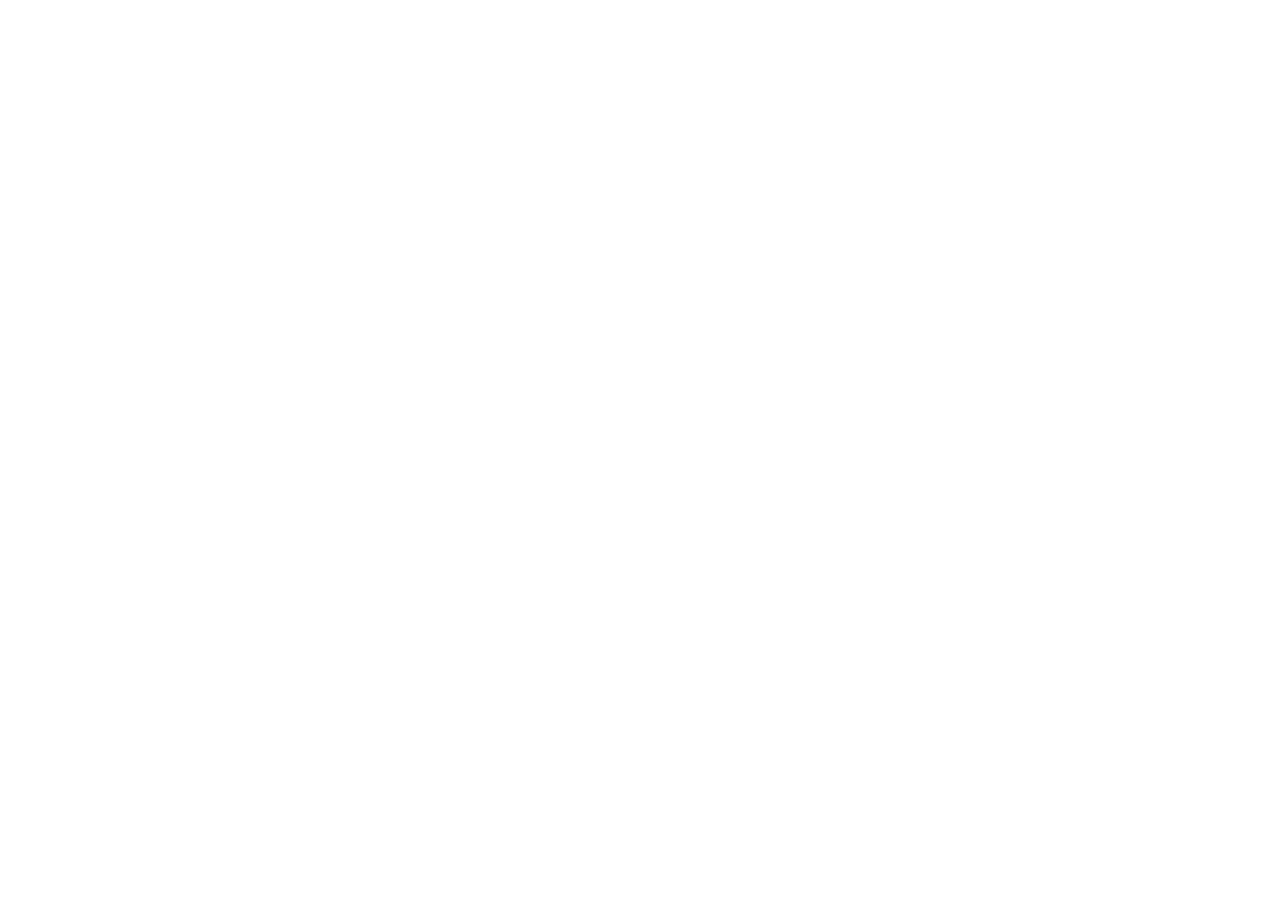
==== index.html @ 0d7b2cea "Create index.html" ====
<!DOCTYPE html>
<html lang="en">
<head>
    <meta charset="UTF-8">
    <meta http-equiv="X-UA-Compatible" content="IE=edge">
    <meta name="viewport" content="width=device-width, initial-scale=1.0">
    <title>Document</title>
</head>
<body>
    
</body>
</html>
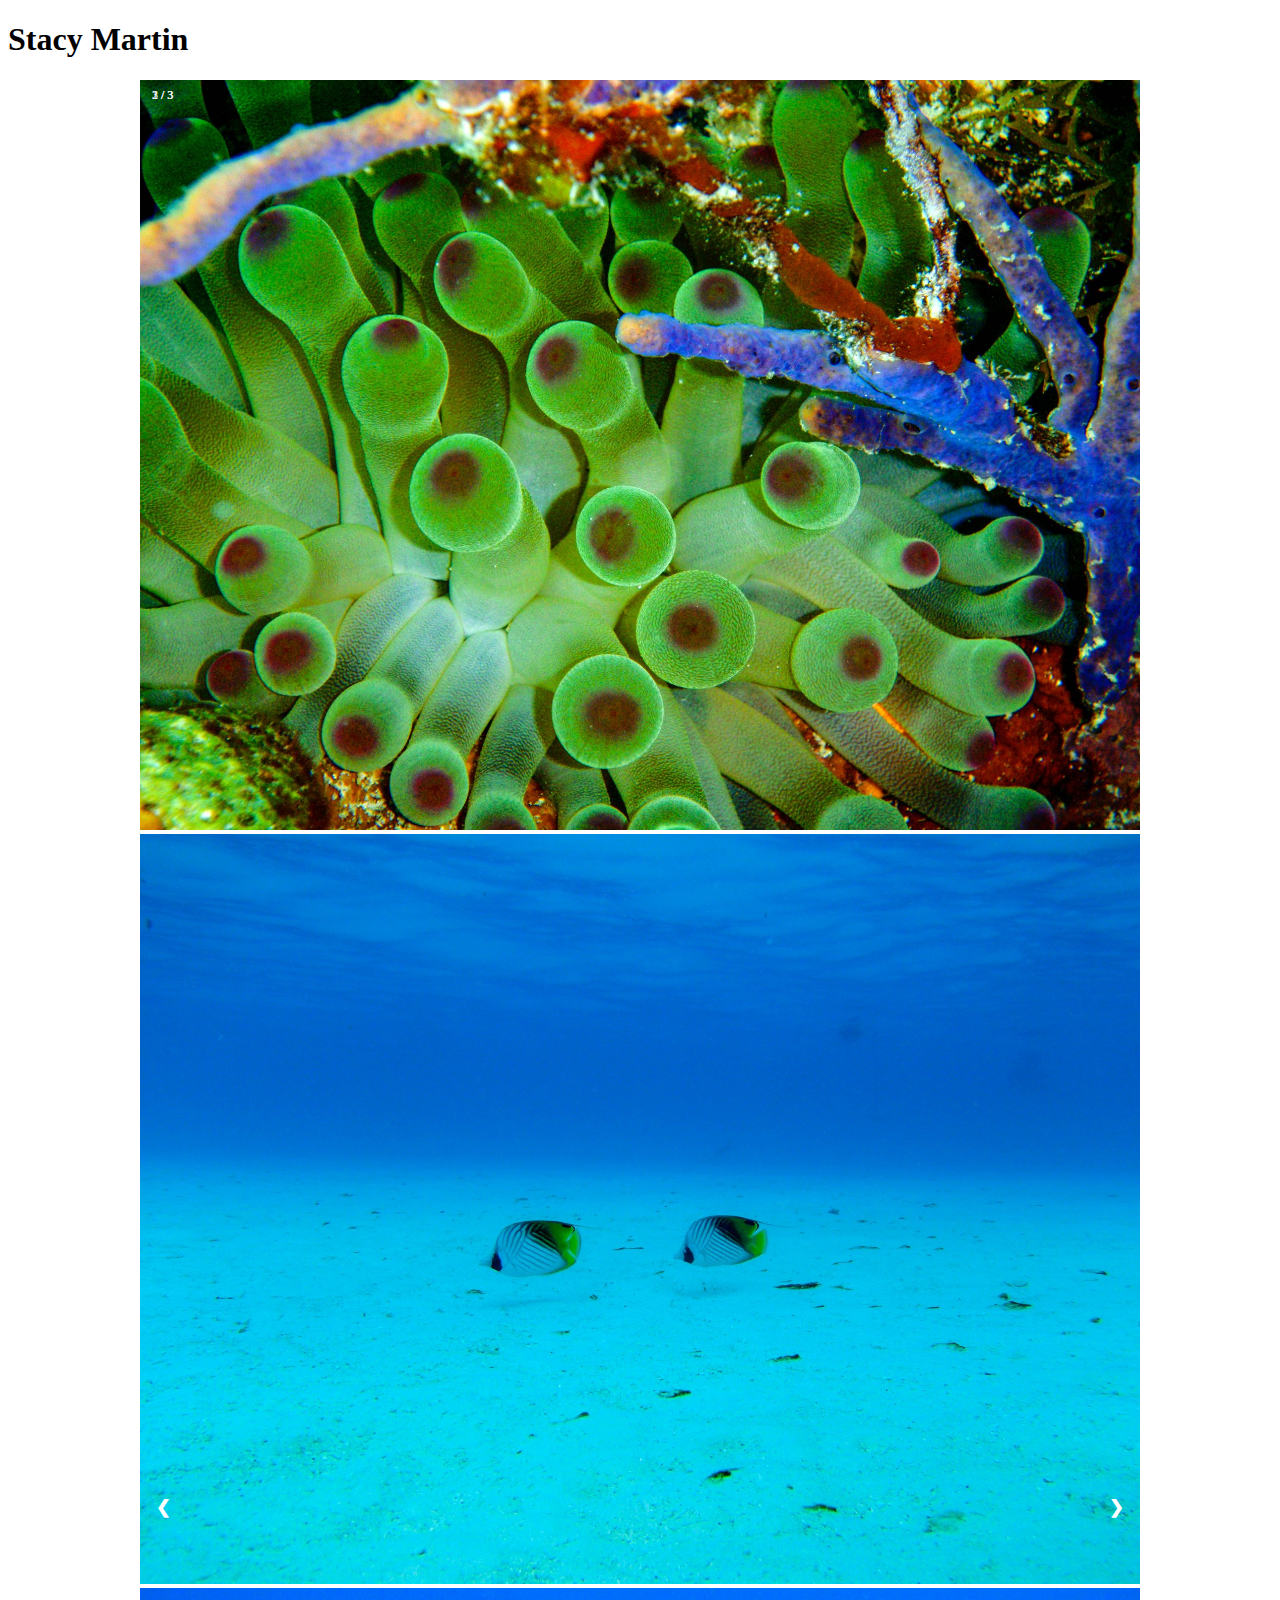
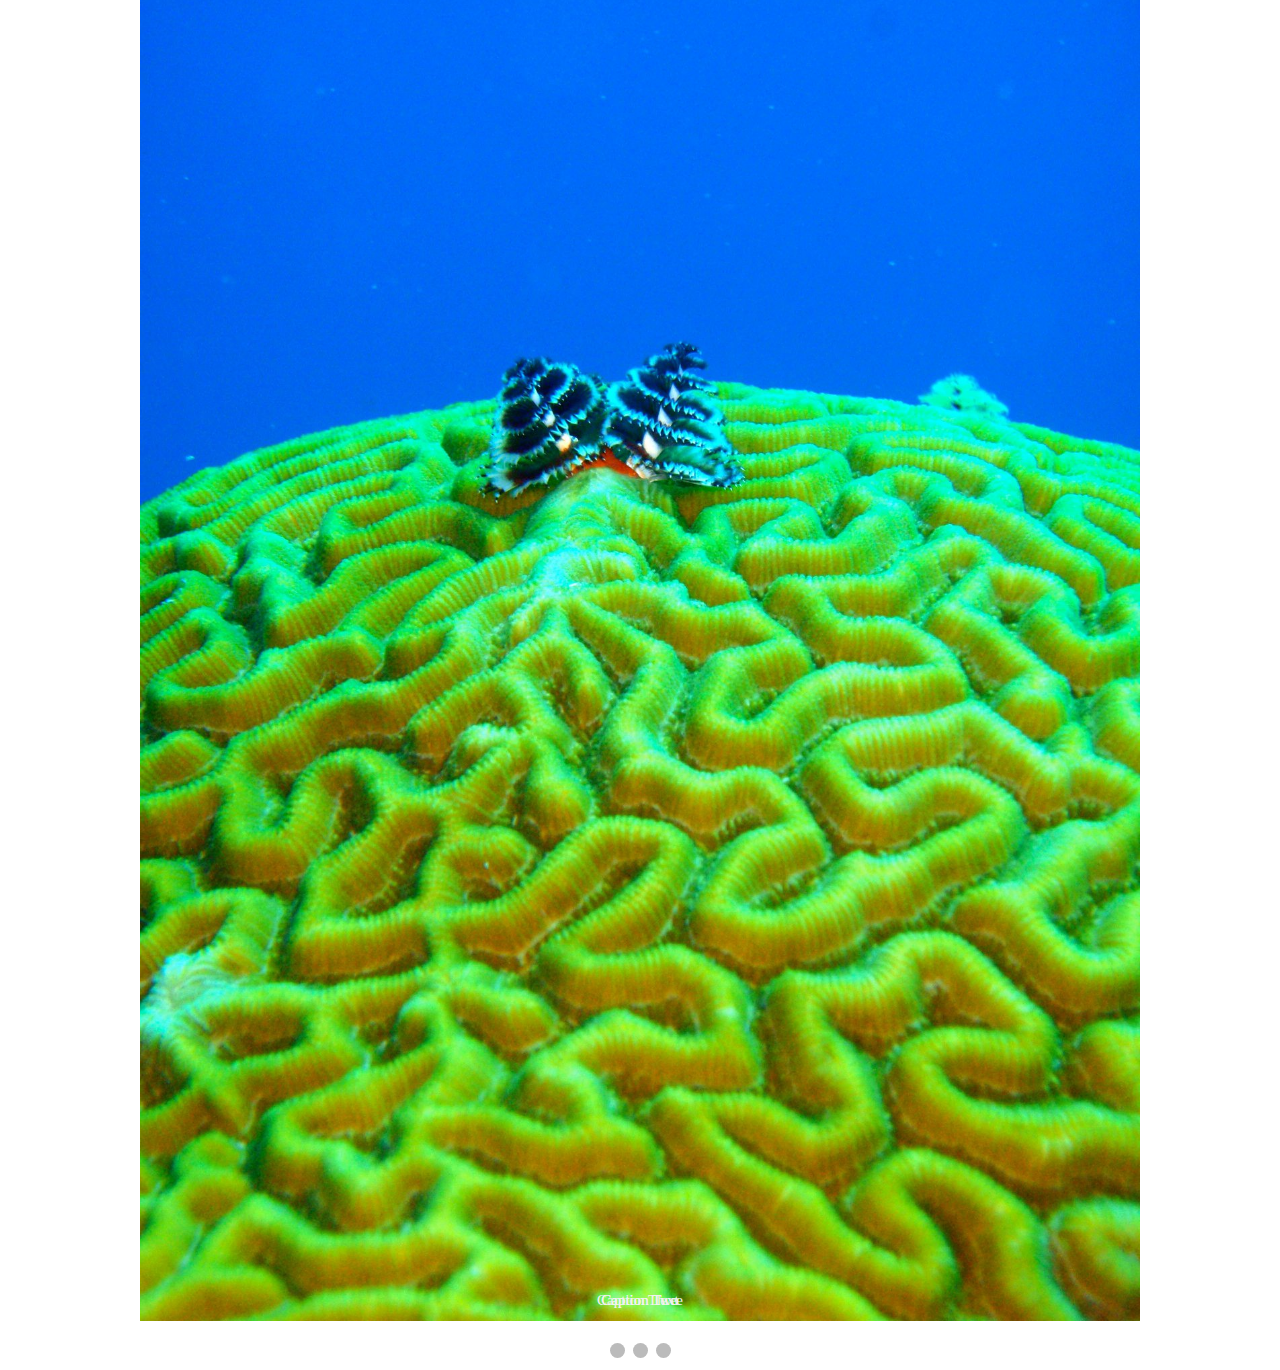
==== commit d7c07096: "restructured files and added images" ====
--- a/index.html
+++ b/index.html
@@ -4,9 +4,59 @@
     <meta charset="UTF-8">
     <meta http-equiv="X-UA-Compatible" content="IE=edge">
     <meta name="viewport" content="width=device-width, initial-scale=1.0">
-    <title>Document</title>
+    <title>SDBM Portfolio</title>
+    <link rel="stylesheet" href="assets/CSS/style.css">
 </head>
+
+
 <body>
+
+    <header>
+
+    <h1>Stacy Martin</h1>
     
+
+    <!-- Slideshow container -->
+<div class="slideshow-container">
+
+    <!-- Full-width images with number and caption text -->
+    <div class="mySlides fade">
+      <div class="numbertext">1 / 3</div>
+      <img src="assets/Images/27788174_595139257491953_6988573274432877963_o.jpg" style="width:100%">
+      <div class="text">Caption Text</div>
+    </div>
+  
+    <div class="mySlides fade">
+      <div class="numbertext">2 / 3</div>
+      <img src="assets/Images/27788231_595143794158166_2456201630593097014_o.jpg" style="width:100%">
+      <div class="text">Caption Two</div>
+    </div>
+  
+    <div class="mySlides fade">
+      <div class="numbertext">3 / 3</div>
+      <img src="assets/Images/27983532_596931950646017_8574523405083148269_o.jpg" style="width:100%">
+      <div class="text">Caption Three</div>
+    </div>
+  
+    <!-- Next and previous buttons -->
+    <a class="prev" onclick="plusSlides(-1)">&#10094;</a>
+    <a class="next" onclick="plusSlides(1)">&#10095;</a>
+  </div>
+  <br>
+  
+  <!-- The dots/circles -->
+  <div style="text-align:center">
+    <span class="dot" onclick="currentSlide(1)"></span>
+    <span class="dot" onclick="currentSlide(2)"></span>
+    <span class="dot" onclick="currentSlide(3)"></span>
+  </div>
+
+    <script src="assets/JS/script.js"></script>
+
+</header>
+
+
 </body>
+
+
 </html>
--- a/assets/CSS/style.css
+++ b/assets/CSS/style.css
@@ -0,0 +1,98 @@
+
+
+* {box-sizing:border-box}
+
+/* Slideshow container */
+.slideshow-container {
+  max-width: 1000px;
+  position: relative;
+  margin: auto;
+}
+
+/* Hide the images by default */
+/* .mySlides {
+  display: none;
+} */
+
+/* Next & previous buttons */
+.prev, .next {
+  cursor: pointer;
+  position: absolute;
+  top: 50%;
+  width: auto;
+  margin-top: -22px;
+  padding: 16px;
+  color: white;
+  font-weight: bold;
+  font-size: 18px;
+  transition: 0.6s ease;
+  border-radius: 0 3px 3px 0;
+  user-select: none;
+}
+
+/* Position the "next button" to the right */
+.next {
+  right: 0;
+  border-radius: 3px 0 0 3px;
+}
+
+/* On hover, add a black background color with a little bit see-through */
+.prev:hover, .next:hover {
+  background-color: rgba(0,0,0,0.8);
+}
+
+/* Caption text */
+.text {
+  color: #f2f2f2;
+  font-size: 15px;
+  padding: 8px 12px;
+  position: absolute;
+  bottom: 8px;
+  width: 100%;
+  text-align: center;
+}
+
+/* Number text (1/3 etc) */
+.numbertext {
+  color: #f2f2f2;
+  font-size: 12px;
+  padding: 8px 12px;
+  position: absolute;
+  top: 0;
+}
+
+/* The dots/bullets/indicators */
+.dot {
+  cursor: pointer;
+  height: 15px;
+  width: 15px;
+  margin: 0 2px;
+  background-color: #bbb;
+  border-radius: 50%;
+  display: inline-block;
+  transition: background-color 0.6s ease;
+}
+
+.active, .dot:hover {
+  background-color: #717171;
+}
+
+/* Fading animation */
+.fade {
+  -webkit-animation-name: fade;
+  -webkit-animation-duration: 1.5s;
+  animation-name: fade;
+  animation-duration: 1.5s;
+}
+
+@-webkit-keyframes fade {
+  from {opacity: .4}
+  to {opacity: 1}
+}
+
+@keyframes fade {
+  from {opacity: .4}
+  to {opacity: 1}
+}
+
+/* stop slideshow CSS */
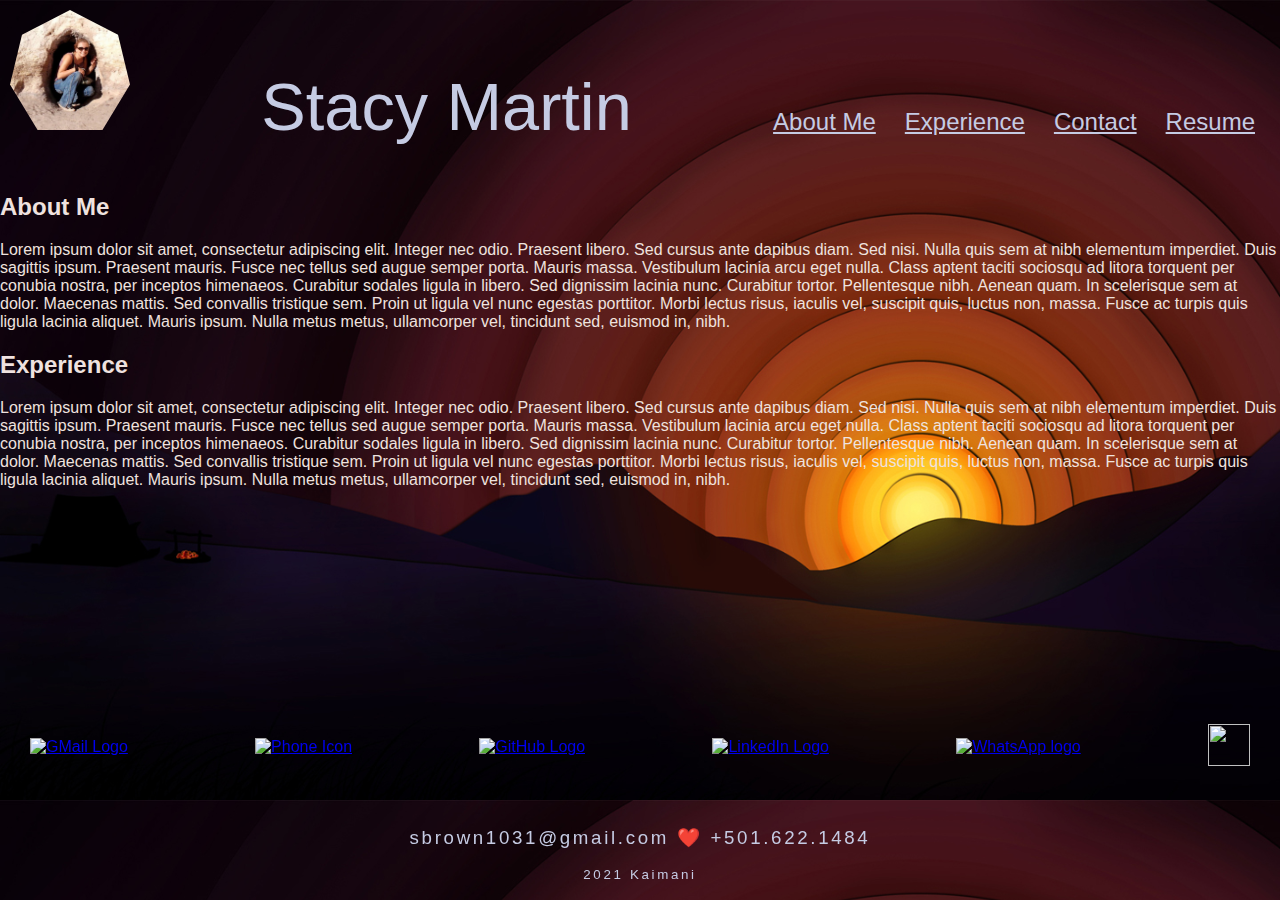
==== commit 876ee496: "changed background, added fonts" ====
--- a/index.html
+++ b/index.html
@@ -6,52 +6,95 @@
     <meta name="viewport" content="width=device-width, initial-scale=1.0">
     <title>SDBM Portfolio</title>
     <link rel="stylesheet" href="assets/CSS/style.css">
+    <link rel="stylesheet" href="https://use.typekit.net/agh7tbr.css">
 </head>
-
 
 <body>
 
+    <!-- <header class="rosesImg"></header> -->
+
     <header>
+        
+        <section class="mug_shot">
+            <img src="assets/Images/24993_1404599230899_6190704_n.jpg" class="float-right" alt="Stacy Martin photo" width="120" height="120"/>
+           </section>    
+        <h1>Stacy Martin</h1>    
+        <nav>
+            <a href="#About Me">About Me</a>
+            <a href="#Experience">Experience</a> 
+            <a href="#Contact">Contact</a> 
+            <a href="resume.html" target="_blank">Resume</a> 
+        </nav>
+    </header>
 
-    <h1>Stacy Martin</h1>
-    
+  
 
-    <!-- Slideshow container -->
-<div class="slideshow-container">
+<main>
 
-    <!-- Full-width images with number and caption text -->
-    <div class="mySlides fade">
-      <div class="numbertext">1 / 3</div>
-      <img src="assets/Images/27788174_595139257491953_6988573274432877963_o.jpg" style="width:100%">
-      <div class="text">Caption Text</div>
-    </div>
-  
-    <div class="mySlides fade">
-      <div class="numbertext">2 / 3</div>
-      <img src="assets/Images/27788231_595143794158166_2456201630593097014_o.jpg" style="width:100%">
-      <div class="text">Caption Two</div>
-    </div>
-  
-    <div class="mySlides fade">
-      <div class="numbertext">3 / 3</div>
-      <img src="assets/Images/27983532_596931950646017_8574523405083148269_o.jpg" style="width:100%">
-      <div class="text">Caption Three</div>
-    </div>
-  
-    <!-- Next and previous buttons -->
-    <a class="prev" onclick="plusSlides(-1)">&#10094;</a>
-    <a class="next" onclick="plusSlides(1)">&#10095;</a>
-  </div>
-  <br>
-  
-  <!-- The dots/circles -->
-  <div style="text-align:center">
-    <span class="dot" onclick="currentSlide(1)"></span>
-    <span class="dot" onclick="currentSlide(2)"></span>
-    <span class="dot" onclick="currentSlide(3)"></span>
-  </div>
+    <section class="About Me" id="About Me">
+        <h2>About Me</h2>
+        <p>
+            Lorem ipsum dolor sit amet, consectetur adipiscing elit. Integer nec odio. Praesent libero. Sed cursus ante dapibus diam. Sed nisi. Nulla quis sem at nibh elementum imperdiet. Duis sagittis ipsum. Praesent mauris. Fusce nec tellus sed augue semper porta. Mauris massa. Vestibulum lacinia arcu eget nulla. Class aptent taciti sociosqu ad litora torquent per conubia nostra, per inceptos himenaeos. 
 
-    <script src="assets/JS/script.js"></script>
+        Curabitur sodales ligula in libero. Sed dignissim lacinia nunc. Curabitur tortor. Pellentesque nibh. Aenean quam. In scelerisque sem at dolor. Maecenas mattis. Sed convallis tristique sem. Proin ut ligula vel nunc egestas porttitor. Morbi lectus risus, iaculis vel, suscipit quis, luctus non, massa. Fusce ac turpis quis ligula lacinia aliquet. Mauris ipsum. Nulla metus metus, ullamcorper vel, tincidunt sed, euismod in, nibh. 
+        </p>
+
+
+    <section class="Experience" id="Experience">
+        <h2>Experience</h2>
+        <p>
+        Lorem ipsum dolor sit amet, consectetur adipiscing elit. Integer nec odio. Praesent libero. Sed cursus ante dapibus diam. Sed nisi. Nulla quis sem at nibh elementum imperdiet. Duis sagittis ipsum. Praesent mauris. Fusce nec tellus sed augue semper porta. Mauris massa. Vestibulum lacinia arcu eget nulla. Class aptent taciti sociosqu ad litora torquent per conubia nostra, per inceptos himenaeos. 
+
+        Curabitur sodales ligula in libero. Sed dignissim lacinia nunc. Curabitur tortor. Pellentesque nibh. Aenean quam. In scelerisque sem at dolor. Maecenas mattis. Sed convallis tristique sem. Proin ut ligula vel nunc egestas porttitor. Morbi lectus risus, iaculis vel, suscipit quis, luctus non, massa. Fusce ac turpis quis ligula lacinia aliquet. Mauris ipsum. Nulla metus metus, ullamcorper vel, tincidunt sed, euismod in, nibh. 
+        </p>
+    </section>
+
+    <section class="contact" id="Contact">
+            <a href="mailto:sbrown1031@gmail.com">
+                <img src="assets/Images/google-gmail-128.webp" alt="GMail Logo"
+                style="width:42px;height:42px;">
+            </a>
+            <a href="tel:+501.622.1484">
+                <img src="assets/Images/phone-call-128.webp" alt="Phone Icon"
+                style="width:42px;height:42px;">
+            </a>
+            <a href="https://www.github.com/Eagle-Ray" target="_blank">
+                <img src="assets/Images/github-128.webp" alt="GitHub Logo"
+                style="width:42px;height:42px;border:5px white">
+            </a>
+            <a href="https://www.linkedin.com/in/stacy-brown-81b198204/" target="_blank">
+                <img src="assets/Images/Social-media_LinkedIn-128.webp" alt="LinkedIn Logo"
+                style="width:42px;height:42px;">
+            </a>
+            <a href="https://api.whatsapp.com/send?phone=5016221484" target="_blank">
+                <img src="assets/Images/social_media_applications_23-whatsapp-128.webp" alt="WhatsApp logo"
+                style="width:42px;height:42px;">
+            </a>
+            <a href="https://www.facebook.com/kaimanimarinetours" target="_blank">
+                <img src="assets/Images/Colored_Facebook3_svg-128.webp" alt'"Facebook Logo"
+                style="width:42px;height:42px;">
+            </a>
+    </section>
+
+ 
+</main>
+
+
+ <footer>
+     <h3>sbrown1031@gmail.com   ❤️️   +501.622.1484</h3>
+     <h4>2021 Kaimani</h4>
+ </footer>
+
+ <!-- tried to do a slideshow -->
+      <!-- <div class="carousel"> -->
+        <!-- <a class="carousel-item" href="#one!"><img src="assets/Images/27788174_595139257491953_6988573274432877963_o.jpg"></a> -->
+        <!-- <a class="carousel-item" href="#two!"><img src="assets/Images/27788231_595143794158166_2456201630593097014_o.jpg"></a> -->
+        <!-- <a class="carousel-item" href="#three!"><img src="assets/Images/27983532_596931950646017_8574523405083148269_o.jpg"></a> -->
+        <!-- <a class="carousel-item" href="#four!"><img src="assets/Images/60438274_882922318713644_3202219734909059072_n.jpg"></a> -->
+        <!-- <a class="carousel-item" href="#five!"><img src="assets/Images/72279243_985119858493889_8203788715370217472_n.jpg"></a> -->
+      <!-- </div> -->
+
+      <script src="assets/JS/script.js"></script>
 
 </header>
 
--- a/assets/CSS/style.css
+++ b/assets/CSS/style.css
@@ -2,97 +2,129 @@
 
 * {box-sizing:border-box}
 
-/* Slideshow container */
-.slideshow-container {
-  max-width: 1000px;
-  position: relative;
-  margin: auto;
+body {
+  background-image: url("../Images/32-325791_free-high-resolution-graphic-backgrounds-high-resolution-abstract.jpg");
+  background-size: cover;
+  /* background-color: wheat; */
+  margin: 0;
+  /* opacity: 60%; */
+  /* background-blend-mode: luminosity; */
 }
 
-/* Hide the images by default */
-/* .mySlides {
-  display: none;
-} */
-
-/* Next & previous buttons */
-.prev, .next {
-  cursor: pointer;
-  position: absolute;
-  top: 50%;
-  width: auto;
-  margin-top: -22px;
-  padding: 16px;
-  color: white;
-  font-weight: bold;
-  font-size: 18px;
-  transition: 0.6s ease;
-  border-radius: 0 3px 3px 0;
-  user-select: none;
+.mug_shot {
+  clip-path: polygon(50% 0%, 90% 20%, 100% 60%, 75% 100%, 25% 100%, 0% 60%, 10% 20%);
+  /* border: black; */
+  /* border-style: groove; */
 }
 
-/* Position the "next button" to the right */
-.next {
-  right: 0;
-  border-radius: 3px 0 0 3px;
+header{
+  display: flex;
+  justify-content: space-between;
+  /* background-color: #36454F; */
+  padding: 10px;
+  align-items:baseline;
 }
 
-/* On hover, add a black background color with a little bit see-through */
-.prev:hover, .next:hover {
-  background-color: rgba(0,0,0,0.8);
+/* Stacy Martin  */
+header h1 {
+  font-size: 50pt;
+  font-family: reklame-script, sans-serif;
+  font-style: normal;
+  font-weight: 400;
+  color: #c5cbe3;
+  padding: 10px;
+  line-height: 1pt;
 }
 
-/* Caption text */
-.text {
-  color: #f2f2f2;
-  font-size: 15px;
-  padding: 8px 12px;
-  position: absolute;
-  bottom: 8px;
+/* Links to About Me, Experience, Contact, Resume */
+header nav a {
+  font-size: 24px;
+  font-family: reklame-script, sans-serif;
+  font-style: normal;
+  font-weight: 400;
+  padding: 10px;
+  color: #c5cbe3;
+  margin-right: 5px;
+  align-items: center;
+}
+
+nav a:hover {color: lightcoral}
+
+/* .rosesImg {
+  height: 200px;
+  width: 100%;
+  background-image: url("../Images/14707024_10210303741125812_1603463890066332308_o.jpg");
+  background-size: cover;
+  background-position:initial;
+  /* opacity: 80%; */
+/* } */
+
+/* .butterflyfish {
+  height: 250px;
+  width: 100%;
+  margin-bottom: 25px;
+  background-image: url("../Images/27788231_595143794158166_2456201630593097014_o.jpg");
+  background-size: cover;
+  background-position: center;
+} */ 
+
+
+main {
+  color: #efe2df;
+  font-family: korolev, sans-serif;
+  font-style: normal;
+  font-weight: 500;
+}
+
+h2 {
+  font-family: proxima-nova, sans-serif;
+  font-weight: 700;
+  font-style: normal;
+}
+
+.contact {
+  display: flex;
+  justify-content: space-between;
+  /* background-color: #36454F; */
+  padding: 30px;
+  align-items: center;
+  /* color: #b29700 */
+  position: fixed;
+  left: 0;
+  bottom: 100px;
+  width: 100%;
+  /* text-align: center;
+  border: white; */
+}
+
+footer {
+  position: fixed;
+  left: 0;
+  bottom: 0;
   width: 100%;
   text-align: center;
 }
 
-/* Number text (1/3 etc) */
-.numbertext {
-  color: #f2f2f2;
-  font-size: 12px;
-  padding: 8px 12px;
-  position: absolute;
-  top: 0;
+footer h3 {
+  /* padding: 0px; */
+  /* clear: both; */
+  font-family: reklame-script, sans-serif;
+  font-style: normal;
+  font-weight: 200;
+  letter-spacing: 2pt;
+  text-align: center;
+  color: #c5cbe3
 }
 
-/* The dots/bullets/indicators */
-.dot {
-  cursor: pointer;
-  height: 15px;
-  width: 15px;
-  margin: 0 2px;
-  background-color: #bbb;
-  border-radius: 50%;
-  display: inline-block;
-  transition: background-color 0.6s ease;
+footer h4 {
+  padding: 0px,10px,10px,10px;
+  clear: both;
+  font-family: reklame-script, sans-serif;
+  font-style: normal;
+  font-weight: 200;
+  text-align: center;
+  font-size: 10pt;
+  letter-spacing: 2pt;
+  color: #c5cbe3
 }
 
-.active, .dot:hover {
-  background-color: #717171;
-}
-
-/* Fading animation */
-.fade {
-  -webkit-animation-name: fade;
-  -webkit-animation-duration: 1.5s;
-  animation-name: fade;
-  animation-duration: 1.5s;
-}
-
-@-webkit-keyframes fade {
-  from {opacity: .4}
-  to {opacity: 1}
-}
-
-@keyframes fade {
-  from {opacity: .4}
-  to {opacity: 1}
-}
-
-/* stop slideshow CSS */
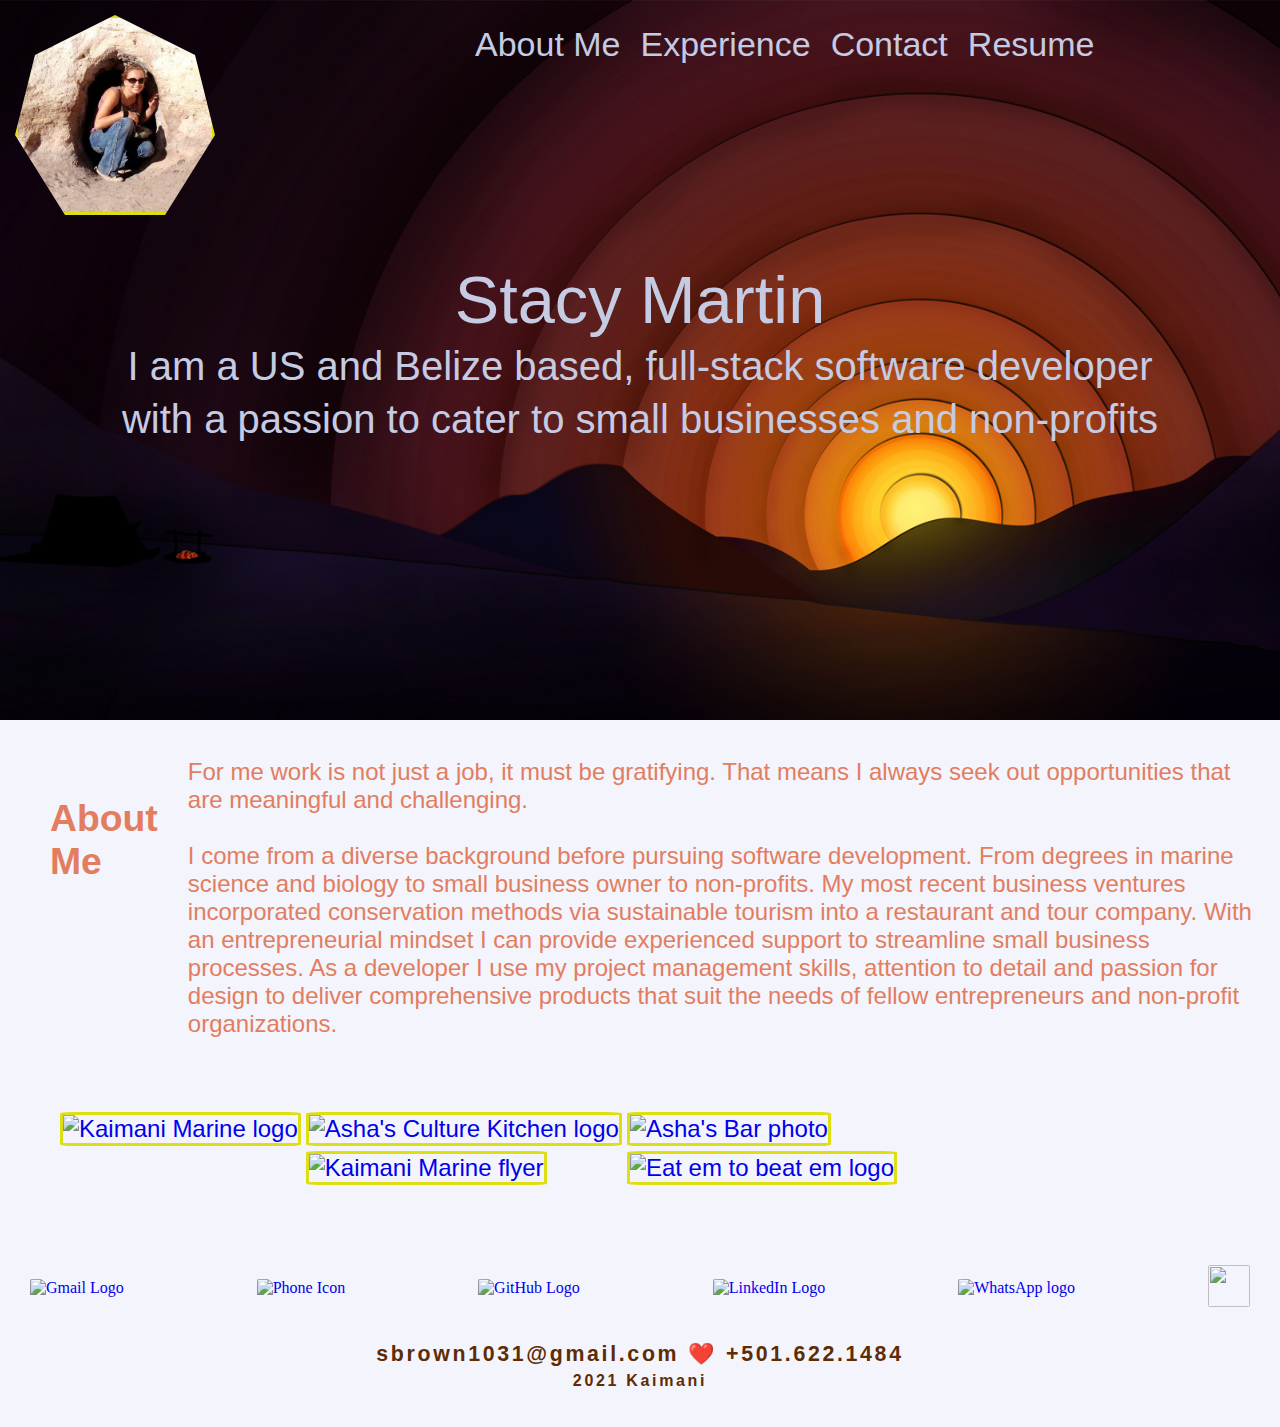
==== commit 97a0e357: "css refactoring" ====
--- a/index.html
+++ b/index.html
@@ -7,83 +7,110 @@
     <title>SDBM Portfolio</title>
     <link rel="stylesheet" href="assets/CSS/style.css">
     <link rel="stylesheet" href="https://use.typekit.net/agh7tbr.css">
+    <!-- <link rel="stylesheet" href="assets/CSS/reset.css"> -->
 </head>
-
+  
 <body>
 
-    <!-- <header class="rosesImg"></header> -->
-
     <header>
-        
-        <section class="mug_shot">
-            <img src="assets/Images/24993_1404599230899_6190704_n.jpg" class="float-right" alt="Stacy Martin photo" width="120" height="120"/>
-           </section>    
-        <h1>Stacy Martin</h1>    
-        <nav>
+        <img src="assets/Images/24993_1404599230899_6190704_n.jpg" class="mug_shot1" alt="Stacy Martin photo" width="200" height="200"/>
+        <nav class="float-right">
             <a href="#About Me">About Me</a>
             <a href="#Experience">Experience</a> 
             <a href="#Contact">Contact</a> 
             <a href="resume.html" target="_blank">Resume</a> 
         </nav>
     </header>
+  
+    <section class="BackgroundImg">
+        <h1>Stacy Martin</h1>
+        <h2>I am a US and Belize based, full-stack software developer
+            <br><br>
+            with a passion to cater to small businesses and non-profits
+        </h2>
+    </section>
 
-  
+    <section class="Details" id="About Me">
+        <h3>About Me</h3>
+        <p1> 
+        <br>
+            For me work is not just a job, it must be gratifying.  That means I always seek out opportunities that are meaningful and challenging.
+        <br><br>
+            I come from a diverse background before pursuing software development.  From degrees in marine science and biology to small business owner to non-profits.  My most recent business ventures incorporated conservation methods via sustainable tourism into a restaurant and tour company.    With an entrepreneurial mindset I can provide experienced support to streamline small business processes.  As a developer I use my project management skills, attention to detail and passion for design to deliver comprehensive products that suit the needs of fellow entrepreneurs and non-profit organizations.          
+        </p>
+    </section> 
 
-<main>
-
-    <section class="About Me" id="About Me">
-        <h2>About Me</h2>
-        <p>
-            Lorem ipsum dolor sit amet, consectetur adipiscing elit. Integer nec odio. Praesent libero. Sed cursus ante dapibus diam. Sed nisi. Nulla quis sem at nibh elementum imperdiet. Duis sagittis ipsum. Praesent mauris. Fusce nec tellus sed augue semper porta. Mauris massa. Vestibulum lacinia arcu eget nulla. Class aptent taciti sociosqu ad litora torquent per conubia nostra, per inceptos himenaeos. 
-
-        Curabitur sodales ligula in libero. Sed dignissim lacinia nunc. Curabitur tortor. Pellentesque nibh. Aenean quam. In scelerisque sem at dolor. Maecenas mattis. Sed convallis tristique sem. Proin ut ligula vel nunc egestas porttitor. Morbi lectus risus, iaculis vel, suscipit quis, luctus non, massa. Fusce ac turpis quis ligula lacinia aliquet. Mauris ipsum. Nulla metus metus, ullamcorper vel, tincidunt sed, euismod in, nibh. 
-        </p>
-
-
-    <section class="Experience" id="Experience">
-        <h2>Experience</h2>
-        <p>
+    <main class="Details"  id="Experience">
+        <section class="container"</div>
+            <a class="item-a" href="https://www.facebook.com/kaimanimarinetours" target="_blank">
+                <img src="assets/Images/50628668_815784735427403_8381081005389250560_o.jpg" alt="Kaimani Marine logo"
+                style="width:600px;height:310px;">
+                <!-- <h7>Marine Tour Company</h7> -->
+            </a>
+            <a class="item-b" href="https://www.facebook.com/ashasculturekitchen" target="_blank">
+                <img src="assets/Images/12143304_1040928742608152_8842520407277083541_n.png" alt="Asha's Culture Kitchen logo"
+                style="width:150px;height:150px">
+                <!-- <h8>Small Business Development</h8> -->
+            </a>
+            <a class="item-c" href="https://www.google.com/maps/place/Asha's+Culture+Kitchen/@16.0950417,-88.806416,15z/data=!4m5!3m4!1s0x0:0x23071a64e2177586!8m2!3d16.0950417!4d-88.806416?hl=en" target="_blank">
+                <img src="assets/Images/29571264_1842653799102305_3124668027875349117_n.jpg" alt="Asha's Bar photo"
+                style="width:150px;height:150px">
+                <!-- <h9>Business Branding</h9> -->
+            </a>
+            <a class="item-d" href="https://www.tripadvisor.com/Attraction_Review-g291980-d12398807-Reviews-Kaimani_Marine_Tours-Punta_Gorda_Toledo_District.html" target="_blank">
+                <img src="assets/Images/65536371_914398415566034_8308766512177479680_n.jpg" alt="Kaimani Marine flyer"
+                style="width: 150px;height:150px">
+                <!-- <h10>Business Promotions</h10> -->
+            </a>
+            <a class="item-e" href="http://www.belizelionfish.org/history.html" target="_blank">
+                <img src="assets/Images/unnamed.png" alt="Eat em to beat em logo"
+                style="width:150px;height:150px">
+                <!-- <h11>Marine Conservationist</h11> -->
+            </a>
+       
+    
+        <!-- <p>
         Lorem ipsum dolor sit amet, consectetur adipiscing elit. Integer nec odio. Praesent libero. Sed cursus ante dapibus diam. Sed nisi. Nulla quis sem at nibh elementum imperdiet. Duis sagittis ipsum. Praesent mauris. Fusce nec tellus sed augue semper porta. Mauris massa. Vestibulum lacinia arcu eget nulla. Class aptent taciti sociosqu ad litora torquent per conubia nostra, per inceptos himenaeos. 
 
         Curabitur sodales ligula in libero. Sed dignissim lacinia nunc. Curabitur tortor. Pellentesque nibh. Aenean quam. In scelerisque sem at dolor. Maecenas mattis. Sed convallis tristique sem. Proin ut ligula vel nunc egestas porttitor. Morbi lectus risus, iaculis vel, suscipit quis, luctus non, massa. Fusce ac turpis quis ligula lacinia aliquet. Mauris ipsum. Nulla metus metus, ullamcorper vel, tincidunt sed, euismod in, nibh. 
-        </p>
-    </section>
+        </p> -->
+    </main>
+
+
 
     <section class="contact" id="Contact">
             <a href="mailto:sbrown1031@gmail.com">
-                <img src="assets/Images/google-gmail-128.webp" alt="GMail Logo"
-                style="width:42px;height:42px;">
+                <img src="assets/Images/google-gmail-128.webp" alt="Gmail Logo"
+                style="width:42px;height:42px;border: none;">
             </a>
             <a href="tel:+501.622.1484">
                 <img src="assets/Images/phone-call-128.webp" alt="Phone Icon"
-                style="width:42px;height:42px;">
+                style="width:42px;height:42px;border: none;">
             </a>
             <a href="https://www.github.com/Eagle-Ray" target="_blank">
                 <img src="assets/Images/github-128.webp" alt="GitHub Logo"
-                style="width:42px;height:42px;border:5px white">
+                style="width:42px;height:42px;border: none;">
             </a>
             <a href="https://www.linkedin.com/in/stacy-brown-81b198204/" target="_blank">
                 <img src="assets/Images/Social-media_LinkedIn-128.webp" alt="LinkedIn Logo"
-                style="width:42px;height:42px;">
+                style="width:42px;height:42px;border: none;">
             </a>
             <a href="https://api.whatsapp.com/send?phone=5016221484" target="_blank">
                 <img src="assets/Images/social_media_applications_23-whatsapp-128.webp" alt="WhatsApp logo"
-                style="width:42px;height:42px;">
+                style="width:42px;height:42px;border: none;">
             </a>
             <a href="https://www.facebook.com/kaimanimarinetours" target="_blank">
                 <img src="assets/Images/Colored_Facebook3_svg-128.webp" alt'"Facebook Logo"
-                style="width:42px;height:42px;">
+                style="width:42px;height:42px;border: none;">
             </a>
     </section>
 
- 
-</main>
+   
 
-
- <footer>
-     <h3>sbrown1031@gmail.com   ❤️️   +501.622.1484</h3>
-     <h4>2021 Kaimani</h4>
- </footer>
+    <footer>
+     <h5>sbrown1031@gmail.com   ❤️️   +501.622.1484</h5>
+     <h6>2021 Kaimani</h6>
+    </footer>
 
  <!-- tried to do a slideshow -->
       <!-- <div class="carousel"> -->
@@ -96,8 +123,6 @@
 
       <script src="assets/JS/script.js"></script>
 
-</header>
-
 
 </body>
 
--- a/assets/CSS/style.css
+++ b/assets/CSS/style.css
@@ -1,85 +1,200 @@
-
 
 * {box-sizing:border-box}
 
 body {
-  background-image: url("../Images/32-325791_free-high-resolution-graphic-backgrounds-high-resolution-abstract.jpg");
-  background-size: cover;
-  /* background-color: wheat; */
-  margin: 0;
+  /* background-image: url("../Images/32-325791_free-high-resolution-graphic-backgrounds-high-resolution-abstract.jpg");
+  background-size: cover; */
+  background-color: #f3f4fc;
+  margin:inherit;
   /* opacity: 60%; */
   /* background-blend-mode: luminosity; */
 }
 
-.mug_shot {
+header{
+  float:left;
+  display: flex;
+  /* justify-content: space-between; */
+  /* background-color: #36454F; */
+  padding: 15px;
+  /* align-items:baseline; */
+  margin: 0;
+}
+
+.mug_shot1 {
   clip-path: polygon(50% 0%, 90% 20%, 100% 60%, 75% 100%, 25% 100%, 0% 60%, 10% 20%);
   /* border: black; */
   /* border-style: groove; */
-}
-
-header{
+  float: left;
+}
+nav {
   display: flex;
-  justify-content: space-between;
-  /* background-color: #36454F; */
+  margin-left: 50px;
+}
+/* Links to About Me, Experience, Contact, Resume */
+header nav a {
+  font-size: 34px;
+  font-family: reklame-script, sans-serif;
+  font-style: normal;
+  font-weight: 400;
   padding: 10px;
-  align-items:baseline;
+  color: #c5cbe3;
+  /* position: sticky; */
+  
+  /* padding: 0px,0px,600px,0px; */
+  /* margin-right: 5px; */
+  /* align-items:unset; */
+  /* float: right; */
+  /* align-items: center; */
+}
+
+.float-right {
+  float:right;
+  text-align: right;
+  justify-content: right;
+  margin-left: 250px;
+  /* align-items: flex-start; */
+}
+
+nav a:hover {color: #e27d60}
+
+/* Sunset image */
+.BackgroundImg {
+  background-image: url("../Images/32-325791_free-high-resolution-graphic-backgrounds-high-resolution-abstract.jpg");
+  /* background-repeat: no-repeat; */
+  background-attachment: fixed;  
+  background-size:contain;
+  /* margin: 0; */
+  min-height: 80vh;
+  text-align: center;
+  display: block;
+  padding-top: 0px;
 }
 
 /* Stacy Martin  */
-header h1 {
+section h1 {
   font-size: 50pt;
+  font-family: reklame-script, sans-serif;
+  font-style: normal;
+  font-weight: 400;
+  color: #c5cbe3;
+  padding-top: 300px;
+  padding-bottom: 8px;
+  line-height: 1pt;
+  align-items: center;
+  float: center;
+  margin: 0px;
+}
+
+/* my brief description */
+section h2 {
+  font-size: 30pt;
   font-family: reklame-script, sans-serif;
   font-style: normal;
   font-weight: 400;
   color: #c5cbe3;
   padding: 10px;
-  line-height: 1pt;
-}
-
-/* Links to About Me, Experience, Contact, Resume */
-header nav a {
-  font-size: 24px;
-  font-family: reklame-script, sans-serif;
-  font-style: normal;
-  font-weight: 400;
-  padding: 10px;
-  color: #c5cbe3;
-  margin-right: 5px;
-  align-items: center;
-}
-
-nav a:hover {color: lightcoral}
-
-/* .rosesImg {
-  height: 200px;
-  width: 100%;
-  background-image: url("../Images/14707024_10210303741125812_1603463890066332308_o.jpg");
-  background-size: cover;
-  background-position:initial;
-  /* opacity: 80%; */
-/* } */
-
-/* .butterflyfish {
-  height: 250px;
-  width: 100%;
-  margin-bottom: 25px;
-  background-image: url("../Images/27788231_595143794158166_2456201630593097014_o.jpg");
-  background-size: cover;
-  background-position: center;
-} */ 
-
-
-main {
-  color: #efe2df;
+  float:center;
+  line-height: 20pt;
+  align-items: right;
+}
+
+/* "About Me header */
+.Details {
+  color: #e27d60;
   font-family: korolev, sans-serif;
   font-style: normal;
   font-weight: 500;
-}
-
-h2 {
-  font-family: proxima-nova, sans-serif;
-  font-weight: 700;
-  font-style: normal;
+  font-size: 18pt;
+  display:flex;
+  margin: 10px;
+  margin-left: 20px;
+  /* height: 200px; */
+}
+
+/* About me text */
+h3 {
+  /* float: left; */
+  padding: 30px;
+  font-size: 28pt;
+  color: #e27d60;
+  /* display:flex; */
+  /* justify-content: center; */
+}
+
+/* p1 {
+  margin-left: 20px;
+} */
+
+/* h4 {
+  float: right;
+  padding: 20px;
+  font-size: 20pt;
+  color: #e27d60;
+} */
+
+img {
+  border-radius: 5%;
+  border: 3px solid #dddf10;
+}
+
+.container {
+  display: grid;
+  grid-template-columns: 50px,50px,50px,50px,50px;
+  grid-template-rows: 50px, 50px;
+  grid-template-areas: 
+    "main main header1 header2"
+    "main main sidebar1 sidebar2";
+  column-gap: 5px;
+  row-gap: 5px;
+  padding: 40px;
+  justify-items: stretch;
+  /* position: relative; */
+  /* text-align: center;
+  color: white; */
+  /* border-radius: 5%; */
+  /* justify-self: stretch; */
+}
+
+.item-a {
+  grid-area: main;
+  justify-self: stretch;
+  justify-items: stretch;
+  /* border-radius: 5%; */
+  /* border: 3px solid #dddf10; */
+}
+
+.item-b {
+  grid-area: header1;
+  justify-self: stretch;
+  /* border: 3px solid #dddf10; */
+}
+
+.item-c {
+  grid-area: header2;
+  justify-self: stretch;
+  /* border: 3px solid #dddf10; */
+}
+
+.item-d {
+  grid-area: sidebar1;
+  justify-self: stretch;
+  /* border: 3px solid #dddf10; */
+}
+
+.item-e {
+  grid-area: sidebar2;
+  justify-self: stretch;
+  /* border: 3px solid #dddf10; */
+}
+
+
+
+h7 {
+  font-family: korolev, sans-serif;
+  font-style: normal;
+  font-weight: 500;
+  color: #dddf10;
+  float: left;
 }
 
 .contact {
@@ -89,7 +204,7 @@
   padding: 30px;
   align-items: center;
   /* color: #b29700 */
-  position: fixed;
+  /* position: fixed; */
   left: 0;
   bottom: 100px;
   width: 100%;
@@ -98,33 +213,34 @@
 }
 
 footer {
-  position: fixed;
+  /* position: fixed; */
   left: 0;
   bottom: 0;
   width: 100%;
   text-align: center;
-}
-
-footer h3 {
-  /* padding: 0px; */
-  /* clear: both; */
   font-family: reklame-script, sans-serif;
   font-style: normal;
   font-weight: 200;
+  color: #5e2c04;
+  margin: 0;
   letter-spacing: 2pt;
   text-align: center;
-  color: #c5cbe3
-}
-
-footer h4 {
-  padding: 0px,10px,10px,10px;
+}
+
+footer h5 {
+  padding: 0px;
+  /* clear: both; */
+  font-size: 16pt;
+  margin: 0;
+}
+
+footer h6 {
+  padding: 0px;
   clear: both;
-  font-family: reklame-script, sans-serif;
-  font-style: normal;
-  font-weight: 200;
-  text-align: center;
-  font-size: 10pt;
-  letter-spacing: 2pt;
-  color: #c5cbe3
-}
-
+  font-size: 12pt;
+  margin-top: 5px;
+}
+
+a:-webkit-any-link {
+  text-decoration: none;
+}